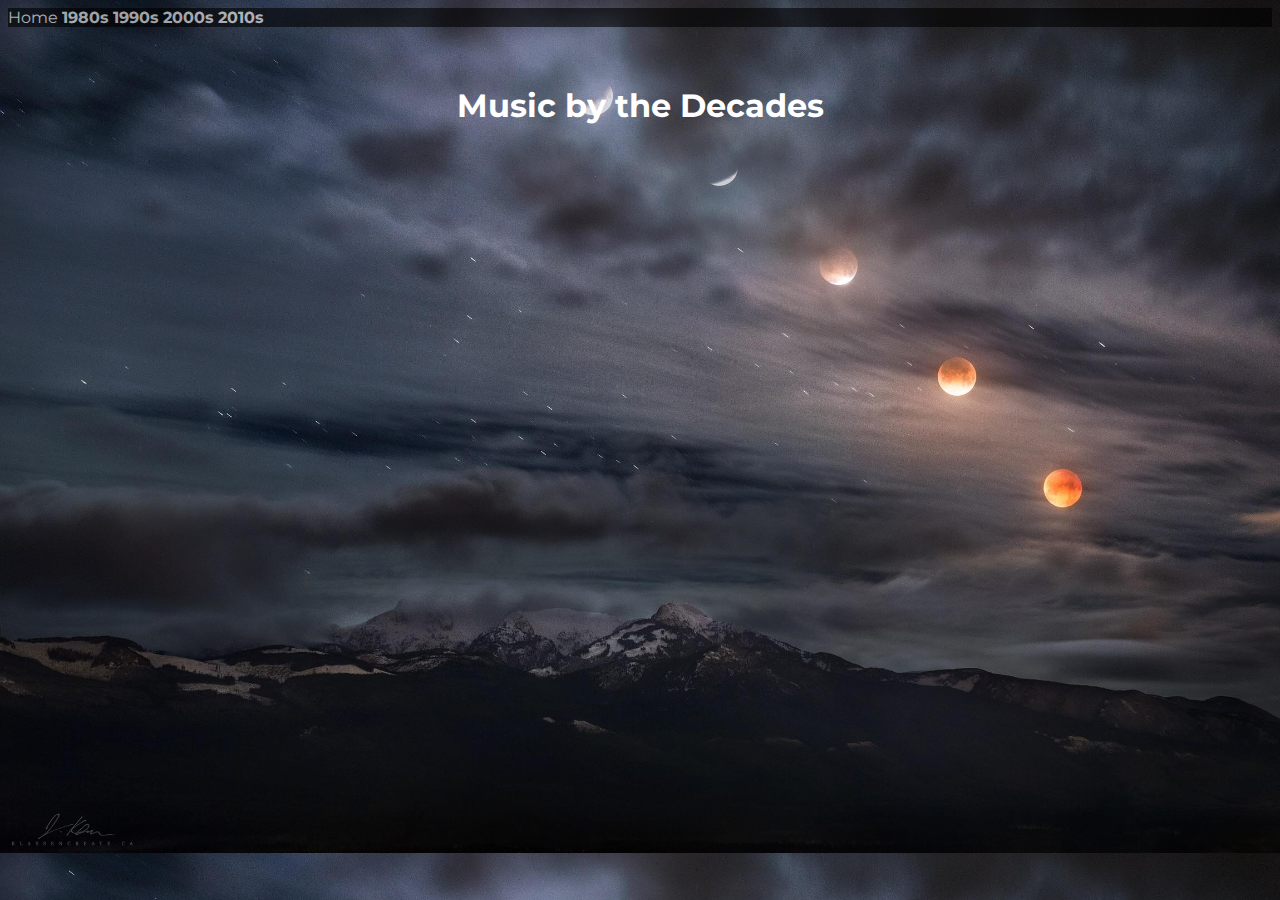
==== index.html @ 2940c855 "Update index.html" ====
<!DOCTYPE html>
<html>
<head> 
    
<meta charset="UTF-8">
<meta name="author" content="John Russ Nathaneil C. Catli, Miguel Antonio P. Gumangan">
<meta name="keywords" content="HTML, CSS, JavaScript">
<meta name="revised" content="22-Sept-2022">
    
    <link rel="stylesheet" href="css/style.css">
    <link rel="preconnect" href="https://fonts.googleapis.com">
    <link rel="preconnect" href="https://fonts.gstatic.com" crossorigin>
    <link href="https://fonts.googleapis.com/css2?family=Montserrat&display=swap" rel="stylesheet">

    <style>
        body {background-image: url("Images/background.jpg"); background-size: cover;}
    </style>
    
    <div class="topnav">
        <a class="active" href="#home">Home</a>
        <a href="Decades/1980s.html"><b>1980s</b></a>
        <a href="Decades/1990s.html"><b>1990s</b></a>
        <a href="Decades/2000s.html"><b>2000s</b></a>
        <a href="Decades/2010s.html"><b>2010s</b></a>
    </div> 
    <br>
    <br>
    <h1>Music by the Decades</h1>
        
      
        
</head>
<body>
</body>
</html>
---- css/style.css ----
body {
     font-family: 'Montserrat', sans-serif; 
     color: #FFFFFF;
}

h1 {
     text-align: center;
     font-family: 'Montserrat', sans-serif; 
}

a {
     color: inherit;
}

div.t {
     font-size: 150%;
}

div.topnav {
     background-color: #000000;
     verflow: hidden;
     opacity: 0.6; 
}

div.topnav a {
     text-decoration: none;
     text-align: center;
     position: relative;
}

div.topnav a:hover::after {
     content: "";
     position: absolute;
     left: 25%;
     right: 25%;
     bottom: 0;
     border: 1px solid white;
}
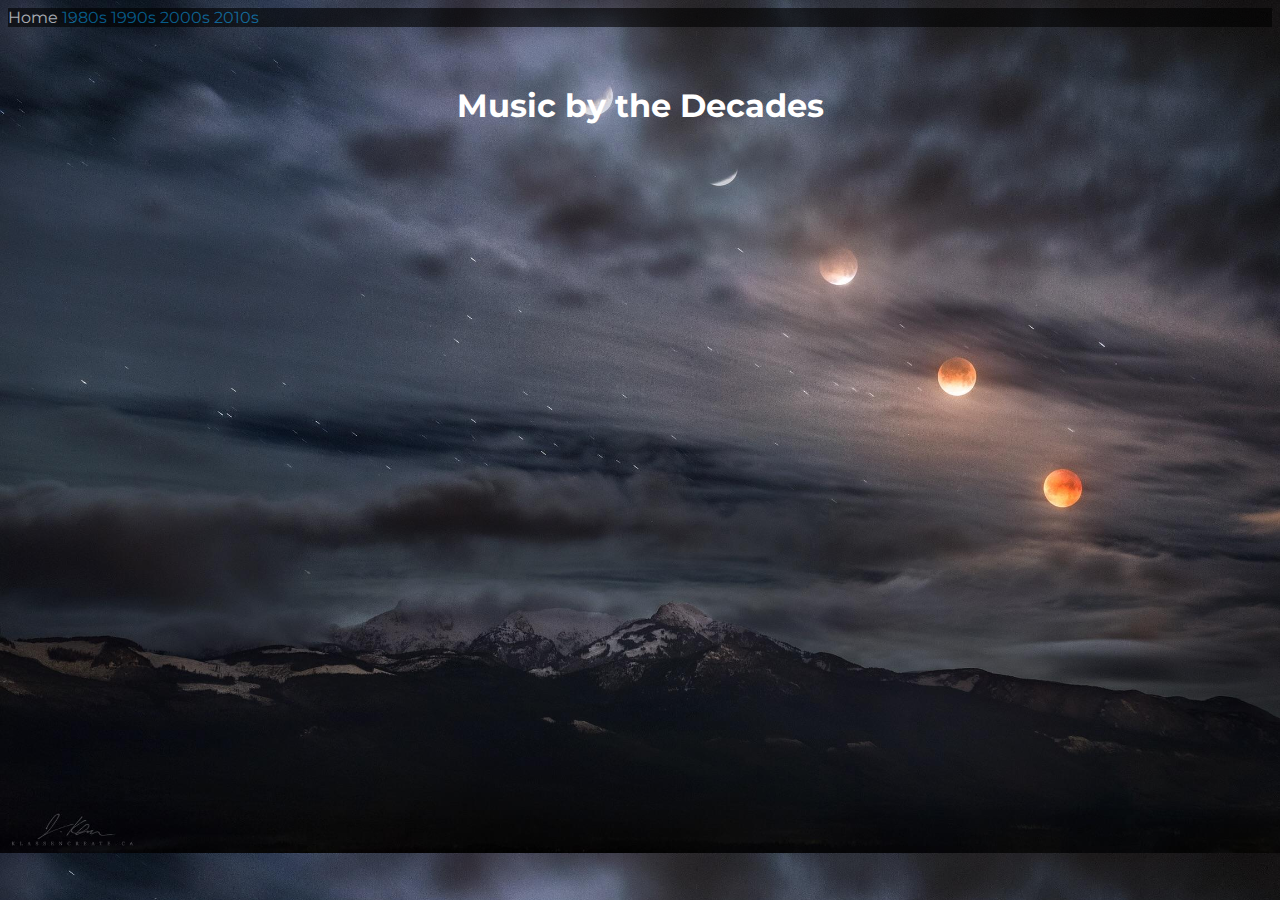
==== commit 6efde52e: "Update index.html" ====
--- a/index.html
+++ b/index.html
@@ -14,14 +14,15 @@
 
     <style>
         body {background-image: url("Images/background.jpg"); background-size: cover;}
+        h1 {font-size: 200%;}
     </style>
     
     <div class="topnav">
         <a class="active" href="#home">Home</a>
-        <a href="Decades/1980s.html"><b>1980s</b></a>
-        <a href="Decades/1990s.html"><b>1990s</b></a>
-        <a href="Decades/2000s.html"><b>2000s</b></a>
-        <a href="Decades/2010s.html"><b>2010s</b></a>
+        <a class="hoveranimation" href="Decades/1980s.html">1980s</a>
+        <a class="hoveranimation" href="Decades/1990s.html">1990s</a>
+        <a class="hoveranimation" href="Decades/2000s.html">2000s</a>
+        <a class="hoveranimation" href="Decades/2010s.html">2010s</a>
     </div> 
     <br>
     <br>
--- a/css/style.css
+++ b/css/style.css
@@ -16,23 +16,37 @@
      font-size: 150%;
 }
 
-div.topnav {
+.topnav {
      background-color: #000000;
      verflow: hidden;
      opacity: 0.6; 
 }
 
-div.topnav a {
+.topnav a {
      text-decoration: none;
      text-align: center;
-     position: relative;
 }
 
-div.topnav a:hover::after {
-     content: "";
+.hoveranimation {
+     display: inline-block;
+     position: relative;
+     color: #0087ca;
+}
+
+.hoveranimation:after {
+     content: '';
      position: absolute;
-     left: 25%;
-     right: 25%;
+     width: 100%;
+     transform: scaleX(0);
+     height: 2px;
      bottom: 0;
-     border: 1px solid white;
+     left: 0;
+     background-color: #0087ca;
+     transform-origin: bottom right;
+     transition: transform 0.25s ease-out;
 }
+
+.hoveranimation:hover:after {
+     transform: scaleX(1);
+     transform-origin: bottom left;
+}
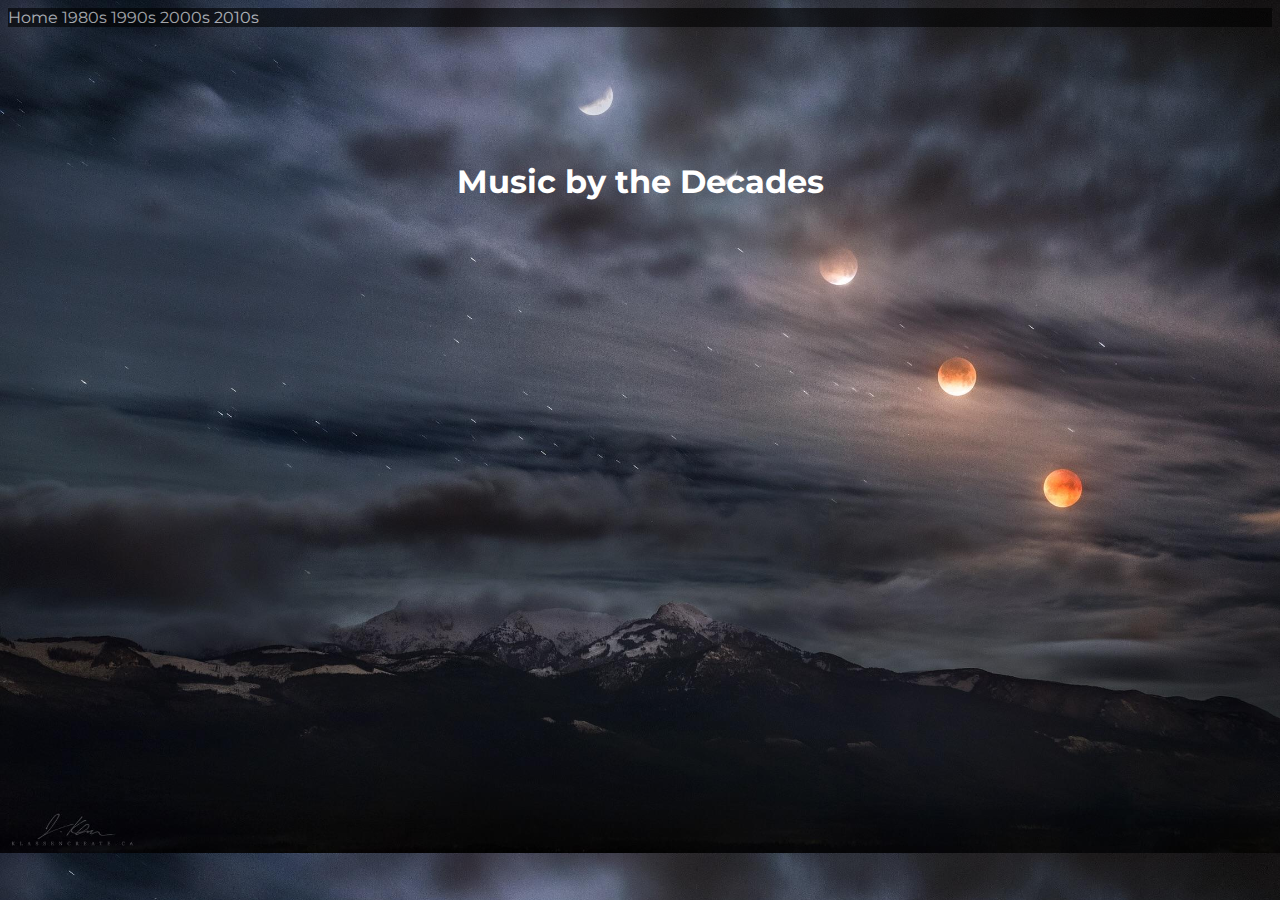
==== commit 3a9c6ee1: "Update index.html" ====
--- a/index.html
+++ b/index.html
@@ -26,6 +26,10 @@
     </div> 
     <br>
     <br>
+    <br>
+    <br>
+    <br>
+    <br>
     <h1>Music by the Decades</h1>
         
       
--- a/css/style.css
+++ b/css/style.css
@@ -9,7 +9,7 @@
 }
 
 a {
-     color: inherit;
+     color: white;
 }
 
 div.t {
@@ -30,7 +30,8 @@
 .hoveranimation {
      display: inline-block;
      position: relative;
-     color: #0087ca;
+     color: white;
+     
 }
 
 .hoveranimation:after {
@@ -41,7 +42,7 @@
      height: 2px;
      bottom: 0;
      left: 0;
-     background-color: #0087ca;
+     background-color: white;
      transform-origin: bottom right;
      transition: transform 0.25s ease-out;
 }
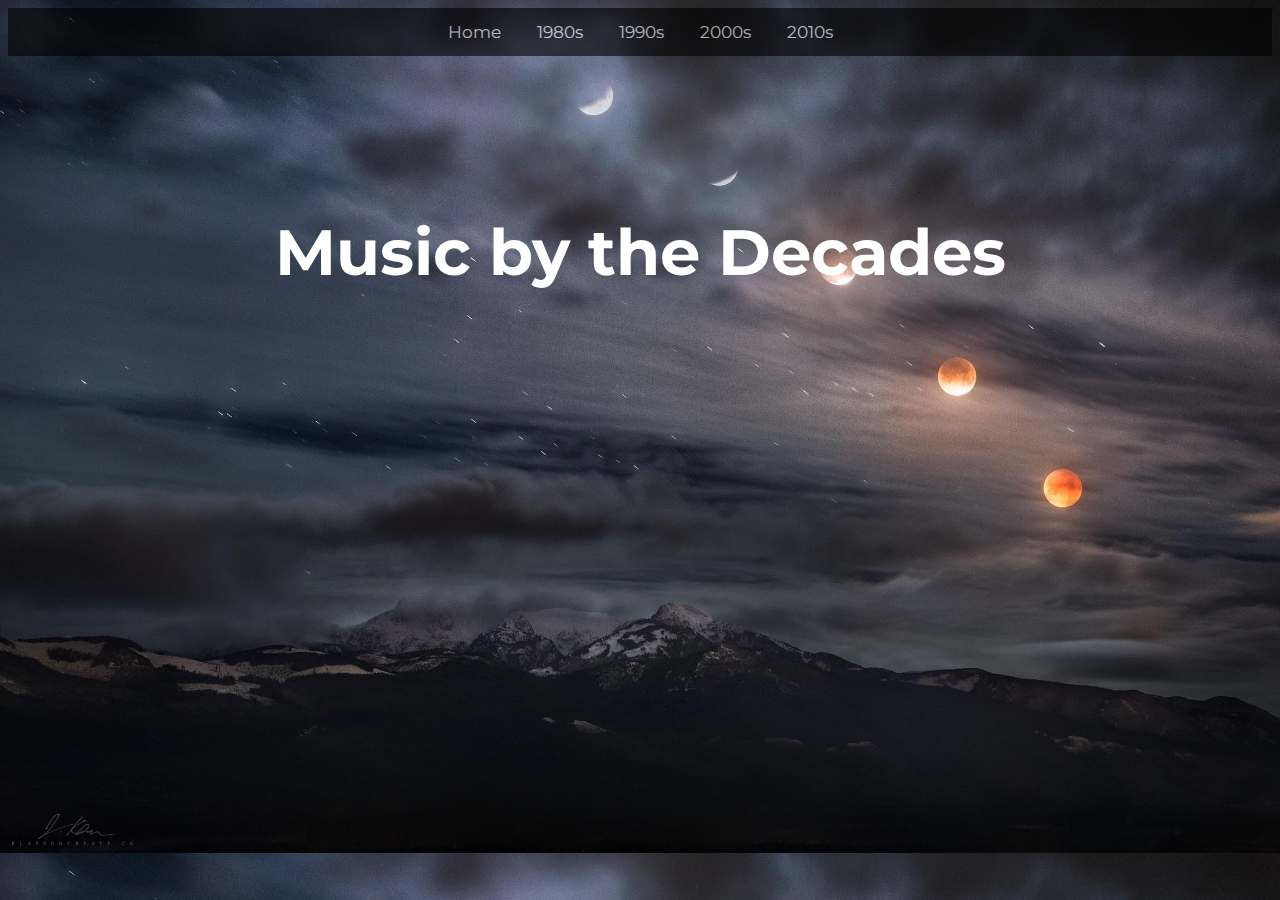
==== commit 4770d655: "Update index.html" ====
--- a/index.html
+++ b/index.html
@@ -14,11 +14,11 @@
 
     <style>
         body {background-image: url("Images/background.jpg"); background-size: cover;}
-        h1 {font-size: 200%;}
+        h1 {font-size: 400%;}
     </style>
     
     <div class="topnav">
-        <a class="active" href="#home">Home</a>
+        <a class="hoveranimation" href="#home">Home</a>
         <a class="hoveranimation" href="Decades/1980s.html">1980s</a>
         <a class="hoveranimation" href="Decades/1990s.html">1990s</a>
         <a class="hoveranimation" href="Decades/2000s.html">2000s</a>
--- a/css/style.css
+++ b/css/style.css
@@ -20,11 +20,34 @@
      background-color: #000000;
      verflow: hidden;
      opacity: 0.6; 
+     text-align: center;
 }
+
+
+}
+
+#margin{
+  margin-left: 25%;
+  margin-right: 25%;}
+
+img{
+      width: 200px;
+      height: 200px;
+  margin-right: 30px;
+      border: 5px solid white;
+    }
+
+
 
 .topnav a {
      text-decoration: none;
-     text-align: center;
+     padding: 14px 16px;
+     font-size: 17px;
+}
+
+.topnav a:hover {
+  background-color: #808080;
+  color: black;
 }
 
 .hoveranimation {
@@ -39,15 +62,15 @@
      position: absolute;
      width: 100%;
      transform: scaleX(0);
-     height: 2px;
+     height: 4px;
      bottom: 0;
      left: 0;
      background-color: white;
-     transform-origin: bottom right;
+     transform-origin: bottom center;
      transition: transform 0.25s ease-out;
 }
 
 .hoveranimation:hover:after {
      transform: scaleX(1);
-     transform-origin: bottom left;
+     transform-origin: bottom center;
 }
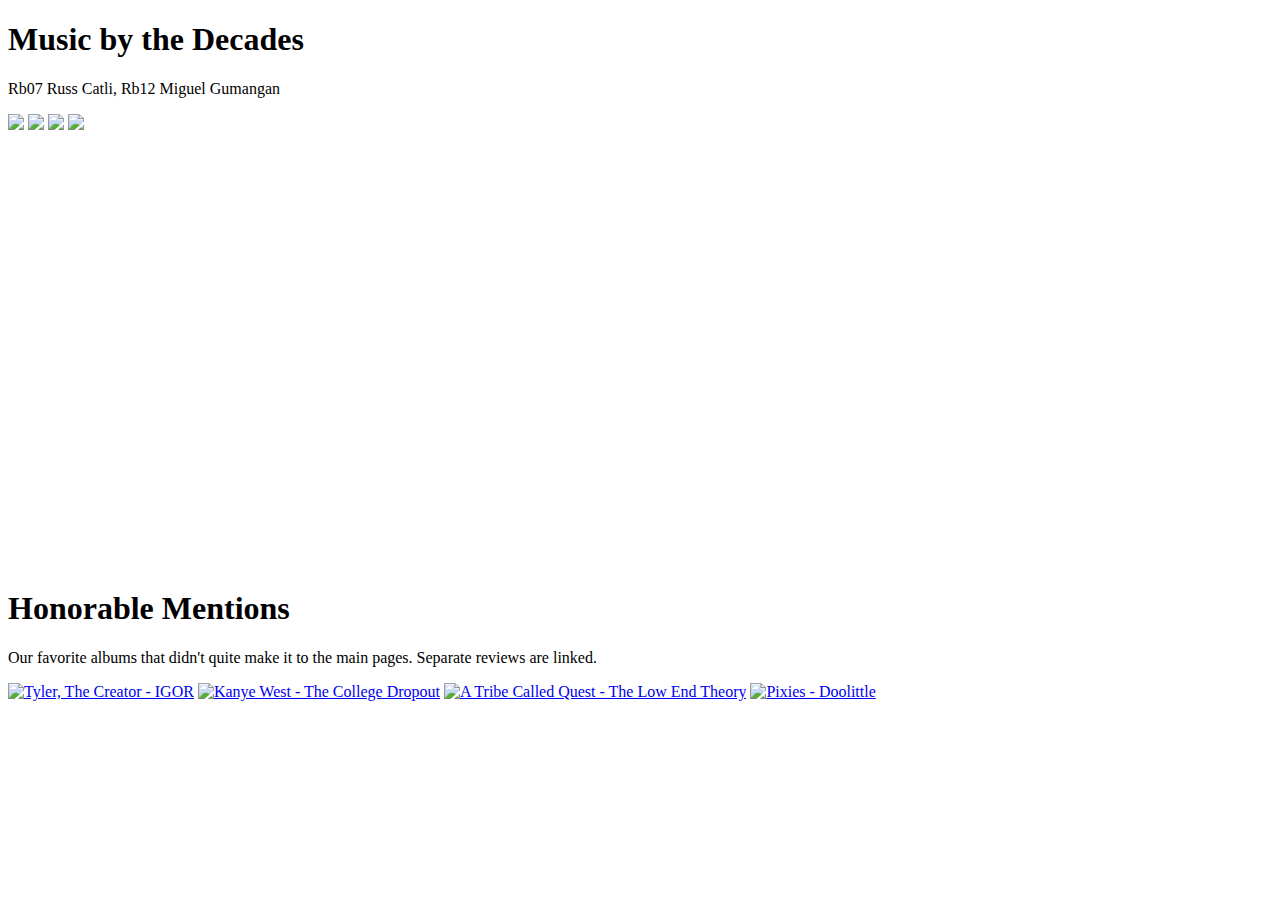
==== commit d84ec7cc: "Milestone 1" ====
--- a/index.html
+++ b/index.html
@@ -1,40 +1,42 @@
 <!DOCTYPE html>
 <html>
-<head> 
-    
-<meta charset="UTF-8">
-<meta name="author" content="John Russ Nathaneil C. Catli, Miguel Antonio P. Gumangan">
-<meta name="keywords" content="HTML, CSS, JavaScript">
-<meta name="revised" content="22-Sept-2022">
-    
-    <link rel="stylesheet" href="css/style.css">
-    <link rel="preconnect" href="https://fonts.googleapis.com">
-    <link rel="preconnect" href="https://fonts.gstatic.com" crossorigin>
-    <link href="https://fonts.googleapis.com/css2?family=Montserrat&display=swap" rel="stylesheet">
 
-    <style>
-        body {background-image: url("Images/background.jpg"); background-size: cover;}
-        h1 {font-size: 400%;}
-    </style>
-    
-    <div class="topnav">
-        <a class="hoveranimation" href="#home">Home</a>
-        <a class="hoveranimation" href="Decades/1980s.html">1980s</a>
-        <a class="hoveranimation" href="Decades/1990s.html">1990s</a>
-        <a class="hoveranimation" href="Decades/2000s.html">2000s</a>
-        <a class="hoveranimation" href="Decades/2010s.html">2010s</a>
-    </div> 
-    <br>
-    <br>
-    <br>
-    <br>
-    <br>
-    <br>
-    <h1>Music by the Decades</h1>
-        
-      
-        
+<head>
+  <meta charset="utf-8">
+  <meta name="viewport" content="width=device-width">
+  <title>replit</title>
+  <link href="Style/style.css" rel="stylesheet" type="text/css" />
+  <link rel="preconnect" href="https://fonts.googleapis.com"><link rel="preconnect" href="https://fonts.gstatic.com" crossorigin><link href="https://fonts.googleapis.com/css2?family=Montserrat:wght@400;700&display=swap" rel="stylesheet"></script>
 </head>
+
 <body>
+  <header>
+    <!-- Below is the header, showing the title of the webpage as well as the authors' names. -->
+    <div class="main"><div class="mainbackground"></div><div class="header"><div class="headerblock"><h1>Music by the Decades</h1><p>Rb07 Russ Catli, Rb12 Miguel Gumangan</p></div></div>
+  </header>
+  <nav>
+    <!-- The decades, clicking on the images will bring you to their respective pages. -->
+    <div class="decades" style="height: 100px;">
+    <a href="Decades/2010s.html"><img src="Images/2010s.png" height="200px"/></a>
+    <a href="Decades/2000s.html"><img src="Images/2000s.png" height="200px"/></a>
+    <a href="Decades/1990s.html"><img src="Images/1990s.png" height="200px"/></a>
+    <a href="Decades/1980s.html"><img src="Images/1980s.png" height="200px"/></a>
+</div>
+  </nav>
+  <section>
+    <!-- The youtube video that is incorporated into the page. -->
+    <iframe id="video"width="560" height="315" src="https://www.youtube.com/embed/5rzBdM9CnRg" title="YouTube video player" frameborder="0" allow="accelerometer; autoplay; clipboard-write; encrypted-media; gyroscope; picture-in-picture; web-share" allowfullscreen></iframe>
+    <article>
+      <br><br><div class="favorites"><div class="favoriteheader"><h1>Honorable Mentions</h1><p>Our favorite albums that didn't quite make it to the main pages. Separate reviews are linked.</p></div><div class="favoritepics">
+        <!-- The honorable mentions. -->
+  <a href="https://www.albumoftheyear.org/user/jacksonlerner/album/152796-igor/"><img src="Images/igor.jpg" height="200px" title="Tyler, The Creator - IGOR" alt="Tyler, The Creator - IGOR"></a>
+  <a href="https://www.albumoftheyear.org/user/soundworld/album/508-the-college-dropout/"><img src="Images/thecollegedropout.jpg" height="200px" title="Kanye West - The College Dropout" alt="Kanye West - The College Dropout"></a>
+  <a href="https://www.albumoftheyear.org/user/fhhgvnjscvbbg/album/4130-the-low-end-theory/"><img src="Images/lowendtheory.jpg" height="200px" title="A Tribe Called Quest - The Low End Theory" alt="A Tribe Called Quest - The Low End Theory"></a>
+  <a href="https://www.albumoftheyear.org/user/doublez/album/4216-doolittle/"><img src="Images/doolittle.jpg" height="200px" title="Pixies - Doolittle" alt="Pixies - Doolittle"></a>
+</div></div></div>
+    </article>
+  </section>
+
 </body>
+
 </html>
